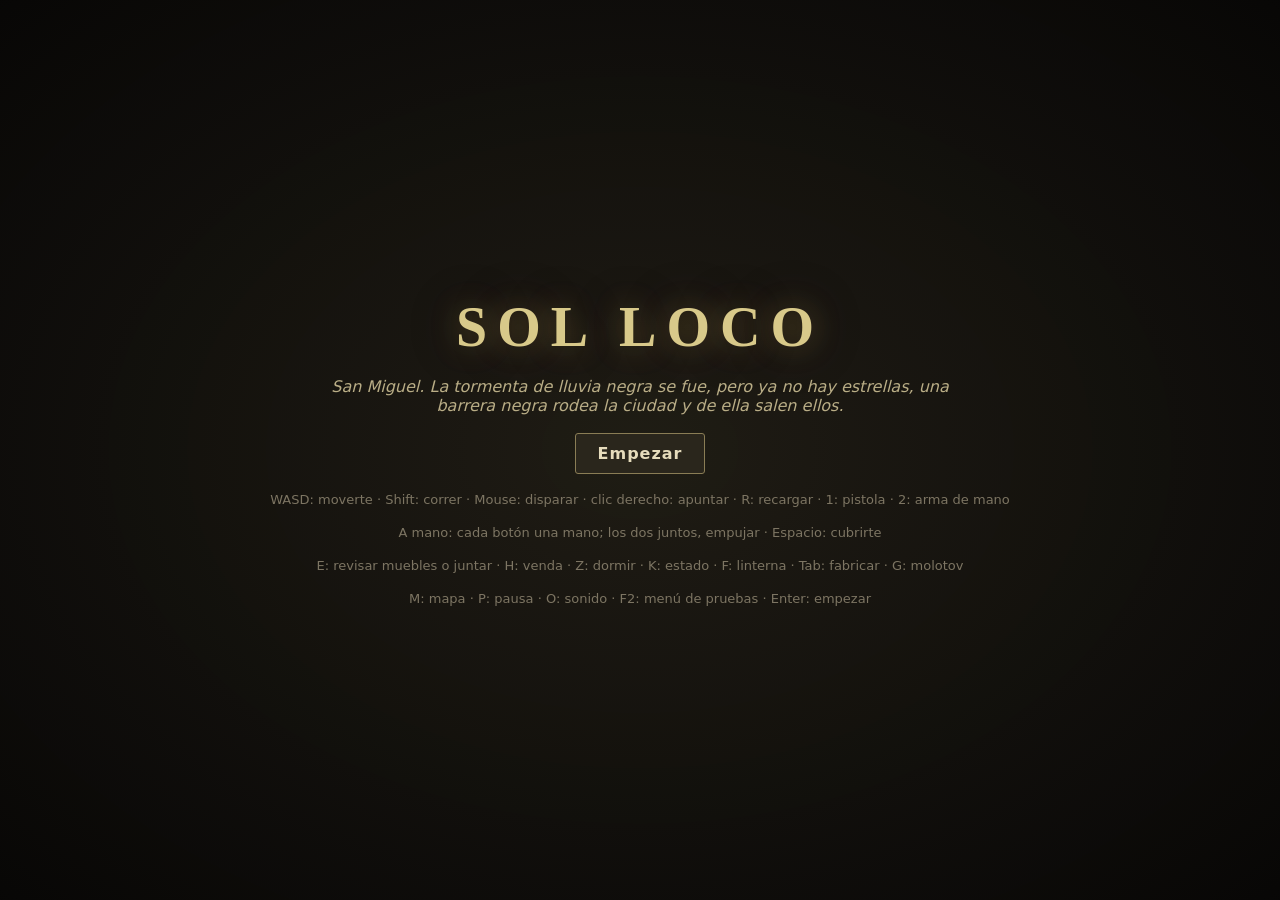
==== index.html @ 6541ae52 "Survivors: people locked in some houses (talk through the nailed door) and on the streets by day; th" ====
<!doctype html>
<html lang="es">
<head>
  <meta charset="utf-8">
  <meta name="viewport" content="width=device-width, initial-scale=1, maximum-scale=1, user-scalable=no">
  <title>Sol Loco</title>
  <link rel="stylesheet" href="style.css">
</head>
<body>
  <canvas id="game"></canvas>
  <div id="overlay" class="hidden"></div>

  <!-- Order matters: helpers, then data, then engine, then the browser-only view (js/view/). -->
  <!-- tests/run.js loads every script here except js/view/. -->
  <script src="js/util.js"></script>
  <script src="js/grid.js"></script>
  <script src="js/city.js"></script>
  <script src="js/interiors.js"></script>
  <script src="js/furnish.js"></script>
  <script src="js/sight.js"></script>
  <script src="js/clock.js"></script>
  <script src="js/loot.js"></script>
  <script src="js/senses.js"></script>
  <script src="js/skills.js"></script>
  <script src="js/melee.js"></script>
  <script src="js/craft.js"></script>
  <script src="js/needs.js"></script>
  <script src="js/rest.js"></script>
  <script src="js/health.js"></script>
  <script src="js/death.js"></script>
  <script src="js/clothes.js"></script>
  <script src="js/explored.js"></script>
  <script src="js/barrier.js"></script>
  <script src="js/barricade.js"></script>
  <script src="js/refuge.js"></script>
  <script src="js/people.js"></script>
  <script src="js/debug.js"></script>
  <script src="js/save.js"></script>
  <script src="js/weather.js"></script>
  <script src="data/characters.js"></script>
  <script src="data/abilities.js"></script>
  <script src="data/enemies.js"></script>
  <script src="data/items.js"></script>
  <script src="data/duels.js"></script>
  <script src="data/ultis.js"></script>
  <script src="data/lore.js"></script>
  <script src="data/meta.js"></script>
  <script src="data/guns.js"></script>
  <script src="data/houses.js"></script>
  <script src="data/look.js"></script>
  <script src="data/sight.js"></script>
  <script src="data/clock.js"></script>
  <script src="data/seasons.js"></script>
  <script src="data/clothes.js"></script>
  <script src="data/barrier.js"></script>
  <script src="data/barricade.js"></script>
  <script src="data/refuge.js"></script>
  <script src="data/survivors.js"></script>
  <script src="data/loot.js"></script>
  <script src="data/senses.js"></script>
  <script src="data/skills.js"></script>
  <script src="data/melee.js"></script>
  <script src="data/craft.js"></script>
  <script src="data/needs.js"></script>
  <script src="data/rest.js"></script>
  <script src="data/health.js"></script>
  <script src="data/weather.js"></script>
  <script src="data/map-sanmiguel.js"></script>
  <script src="js/game.js"></script>
  <script src="js/combat.js"></script>
  <script src="js/items.js"></script>
  <script src="js/shrines.js"></script>
  <script src="js/choices.js"></script>
  <script src="js/ulti.js"></script>
  <script src="js/guns.js"></script>
  <script src="js/bot.js"></script>
  <script src="js/duel.js"></script>
  <script src="js/bets.js"></script>
  <script src="js/match.js"></script>
  <script src="js/send.js"></script>
  <script src="js/meta.js"></script>
  <script src="js/view/input.js"></script>
  <script src="js/view/sound.js"></script>
  <script src="js/view/art.js"></script>
  <script src="js/view/fx.js"></script>
  <script src="js/view/render.js"></script>
  <script src="js/view/tips.js"></script>
  <script src="js/view/ui.js"></script>
  <script src="js/view/mapdraw.js"></script>
  <script src="js/view/city.js"></script>
  <script src="js/view/look.js"></script>
  <script src="js/view/night.js"></script>
  <script src="js/view/weather.js"></script>
  <script src="js/view/main.js"></script>
</body>
</html>
---- style.css ----
* { box-sizing: border-box; }
html, body { margin: 0; height: 100%; background: #14161c; overflow: hidden; }
body { font-family: system-ui, "Segoe UI", sans-serif; color: #e8e8ee; }
canvas { display: block; }

#overlay {
  position: fixed; inset: 0; display: flex; flex-direction: column; align-items: center; justify-content: center;
  gap: 18px; background: rgba(10, 11, 15, 0.72); padding: 16px; text-align: center;
}
#overlay.hidden { display: none; }
#overlay h1 { margin: 0; font-size: 44px; letter-spacing: 2px; }
#overlay h2 { margin: 0; font-size: 28px; }
#overlay p { margin: 0; color: #aab; }

.cards { display: flex; gap: 14px; flex-wrap: wrap; justify-content: center; }
.card {
  width: 200px; padding: 16px; border-radius: 10px; border: 2px solid #343846; background: #1e2029;
  color: inherit; font: inherit; text-align: left; cursor: pointer; display: flex; flex-direction: column; gap: 6px;
}
.card:hover, .card:focus-visible { border-color: #8fb4ff; outline: none; background: #252836; }
.card .key { color: #778; font-size: 12px; }
.card .name { font-weight: 700; font-size: 18px; }
.card .tag { font-size: 12px; color: #ffd27a; text-transform: uppercase; letter-spacing: 1px; }
.card .desc { font-size: 14px; color: #c4c6d2; }
.card .dot { width: 18px; height: 18px; border-radius: 50%; }

.btn {
  padding: 10px 22px; border-radius: 8px; border: 2px solid #8fb4ff; background: #22283a; color: inherit;
  font: inherit; font-weight: 700; cursor: pointer;
}
.btn:hover { background: #2c3550; }
.stats { display: grid; grid-template-columns: auto auto; gap: 4px 18px; text-align: left; }
.hint { font-size: 13px; color: #778; }

.tagline { color: #9fd8ff !important; font-style: italic; max-width: 640px; }
.card .bio { font-size: 12px; color: #8f93a3; font-style: italic; border-top: 1px solid #343846; padding-top: 6px; }
.row { display: flex; gap: 10px; flex-wrap: wrap; justify-content: center; }
.btn.ghost { border-color: #4a5266; background: transparent; font-weight: 600; }
.btn.ghost:hover { border-color: #9fd8ff; }
.text { max-width: 680px; text-align: left; max-height: 62vh; overflow-y: auto; padding-right: 8px; }
.text p { color: #c4c6d2 !important; line-height: 1.5; margin: 0 0 12px !important; }
.text h3 { margin: 14px 0 4px; color: #9fd8ff; font-size: 16px; }
.text .muted { color: #8f93a3 !important; font-style: italic; }
.flash { position: fixed; right: 16px; bottom: 16px; padding: 8px 14px; border-radius: 8px; background: #1e2029;
  border: 1px solid #4a5266; color: #e8e8ee; font-size: 14px; opacity: 0; transition: opacity 0.3s; pointer-events: none; }
#overlay { background: radial-gradient(ellipse at center, rgba(34, 30, 20, 0.86), rgba(7, 6, 5, 0.95)); }
#overlay h1 { color: #d8c98a; text-shadow: 0 0 28px rgba(200, 170, 60, 0.35), 0 0 60px rgba(120, 70, 140, 0.25);
  font-family: Georgia, "Times New Roman", serif; letter-spacing: 10px; font-size: 56px; }
#overlay h2 { color: #d8c98a; font-family: Georgia, "Times New Roman", serif; letter-spacing: 3px; }
#overlay p { color: #9d957f; }
#overlay .tagline { color: #b9ad86 !important; }
#overlay .btn { border: 1px solid #8a7d55; background: #2a261c; color: #e6dcbc; border-radius: 3px; letter-spacing: 1px; }
#overlay .btn:hover { background: #3a3424; border-color: #c9b26a; }
#overlay .btn.ghost { border-color: #4f4733; background: transparent; color: #b9ad86; }
#overlay .btn.ghost:hover { border-color: #a8975e; }
#overlay .hint { color: #7d7563; }
.btn.small { padding: 4px 10px; font-size: 13px; }
#overlay .warn { color: #d07a5a; }
.craft { display: flex; flex-direction: column; gap: 6px; width: min(640px, 92vw); text-align: left; }
.craft .btn { text-align: left; font-weight: 600; }
.inv { display: flex; gap: 12px; flex-wrap: wrap; justify-content: center; width: min(980px, 96vw); }
.invbox { background: rgba(20, 18, 13, 0.85); border: 1px solid #4f4733; padding: 10px; width: 210px; text-align: left;
  display: flex; flex-direction: column; gap: 4px; }
.invtitle { color: #d8c98a; font-size: 13px; letter-spacing: 1px; margin-bottom: 4px; }
.invline { color: #b9ad86; font-size: 13px; }
.invrow { display: flex; gap: 4px; }
.invrow .slot { flex: 1; text-align: left; font-size: 13px; padding: 4px 8px; font-weight: 600; }
.invempty { color: #4f4733; font-size: 13px; padding: 4px 8px; border: 1px dashed #3a3424; }
.keys { display: grid; grid-template-columns: repeat(2, minmax(200px, auto)); gap: 4px 24px; text-align: left; }
.keyrow { display: flex; gap: 10px; align-items: center; color: #b9ad86; font-size: 13px; }
.kbd { display: inline-block; min-width: 64px; padding: 2px 6px; border: 1px solid #5a5139; background: #1c1912; color: #e6dcbc;
  font-size: 12px; text-align: center; border-radius: 3px; }

.shop, .achs { width: min(720px, 92vw); display: grid; gap: 8px; max-height: 30vh; overflow-y: auto; text-align: left; }
.achs { grid-template-columns: repeat(auto-fill, minmax(220px, 1fr)); }
.shoprow { display: flex; align-items: center; justify-content: space-between; gap: 12px; padding: 8px 12px;
  background: #1e2029; border: 1px solid #343846; border-radius: 8px; }
.shoprow .desc, .ach .desc { font-size: 13px; color: #9a9db0; }
.ach { padding: 8px 10px; background: #191b22; border: 1px solid #2c2f3a; border-radius: 8px; opacity: 0.6; }
.ach.got { opacity: 1; border-color: #6fdc6a; }
.mappick { max-width: 760px; width: 100%; }
.worldmap { width: 100%; height: min(50vh, 380px); border-radius: 10px; overflow: hidden; background: #1c1f27; color: #9a9db0; display: flex; align-items: center; justify-content: center; position: relative; }
.places { display: flex; flex-wrap: wrap; gap: 6px; justify-content: center; margin: 8px 0; }
.mappick .row { display: flex; gap: 8px; justify-content: center; flex-wrap: wrap; }
/* The few Leaflet rules the map needs (its own stylesheet can't be loaded here). */
.leaflet-container { overflow: hidden; outline: none; font: 12px system-ui, sans-serif; }
.leaflet-pane, .leaflet-tile, .leaflet-marker-icon, .leaflet-marker-shadow, .leaflet-tile-container, .leaflet-pane > svg, .leaflet-pane > canvas, .leaflet-zoom-box, .leaflet-image-layer, .leaflet-layer { position: absolute; left: 0; top: 0; }
.leaflet-tile { visibility: hidden; user-select: none; width: 256px; height: 256px; }
.leaflet-tile-loaded { visibility: inherit; }
.leaflet-container img.leaflet-tile { max-width: none !important; max-height: none !important; }
.leaflet-pane { z-index: 400; } .leaflet-tile-pane { z-index: 200; } .leaflet-overlay-pane { z-index: 400; } .leaflet-marker-pane { z-index: 600; }
.leaflet-control-container .leaflet-top, .leaflet-control-container .leaflet-bottom { position: absolute; z-index: 1000; pointer-events: none; }
.leaflet-top { top: 0; } .leaflet-bottom { bottom: 0; } .leaflet-left { left: 0; } .leaflet-right { right: 0; }
.leaflet-control { pointer-events: auto; float: left; clear: both; margin: 8px; }
.leaflet-control-zoom a { display: block; width: 30px; height: 30px; line-height: 30px; text-align: center; background: #fff; color: #222; text-decoration: none; font: bold 18px sans-serif; }
.leaflet-control-attribution { background: rgba(255,255,255,0.7); color: #333; padding: 0 5px; margin: 0; font-size: 10px; }
.leaflet-control-attribution a { color: #0645ad; }
.leaflet-interactive { cursor: pointer; }
.leaflet-grab { cursor: grab; }
.leaflet-zoom-anim .leaflet-zoom-animated { transition: transform 0.25s cubic-bezier(0,0,0.25,1); }
.btn.small { padding: 6px 14px; font-size: 14px; min-width: 96px; }
.btn:disabled { opacity: 0.4; cursor: default; }
#overlay h3 { margin: 4px 0 0; color: #9fd8ff; }
.coins { color: #ffd27a !important; font-weight: 700; font-size: 18px; }
.achnew { color: #6fdc6a !important; font-weight: 600; }

.volume { align-self: center; min-width: 120px; }

canvas { touch-action: none; }
@media (max-width: 700px) { .card { width: 44vw; padding: 10px; } #overlay h1 { font-size: 32px; } .card .bio { display: none; } }
#overlay { overflow-y: auto; justify-content: safe center; }

.card.locked { opacity: 0.55; }
.card.locked .name { color: #9a9db0; }
.btn.storm { background: #4a2f7a; border-color: #c9b8ff; color: #fff; }

/* Winning: the clouds open. */
#overlay.sunny { background: radial-gradient(circle at 50% 18%, rgba(255, 214, 120, 0.55), rgba(255, 170, 80, 0.18) 35%, rgba(12, 13, 18, 0.92) 75%); }
#overlay .sun { width: 90px; height: 90px; border-radius: 50%; background: radial-gradient(circle, #fff6cf 0%, #ffd27a 55%, #ffb347 100%);
  box-shadow: 0 0 60px 20px rgba(255, 210, 122, 0.55); animation: sunrise 2.4s ease-out both, sunpulse 3s ease-in-out 2.4s infinite; }
#overlay .sunday { max-width: 560px; font-style: italic; color: #ffe9b8; }
@keyframes sunrise { from { transform: translateY(60px) scale(0.6); opacity: 0; } to { transform: none; opacity: 1; } }
@keyframes sunpulse { 50% { box-shadow: 0 0 80px 30px rgba(255, 210, 122, 0.7); } }

/* Option: big text in the menus. */
body.bigtext #overlay { font-size: 120%; }
body.bigtext .card .desc, body.bigtext .shoprow .desc, body.bigtext .ach .desc, body.bigtext .hint { font-size: 16px; }
body.bigtext .card .name { font-size: 21px; }

/* The right click menu of the inventory (js/view/ui.js). */
.ctxmenu { position: fixed; z-index: 50; display: flex; flex-direction: column; gap: 3px; background: rgba(16, 14, 10, 0.97);
  border: 1px solid #6b5f42; padding: 6px; min-width: 160px; }
.ctxmenu .btn { text-align: left; margin: 0; }
.invbox.wide { width: 300px; }
.invbox > .slot { display: block; width: 100%; text-align: left; font-size: 13px; padding: 4px 8px; margin: 2px 0; font-weight: 600; }
.invbox.piecebox { border-color: #9a8550; background: rgba(42, 33, 18, 0.92); width: 240px; }

/* The big map (M) */
.bigmap { display: block; margin: 8px auto; border: 2px solid rgba(255, 233, 168, 0.5); cursor: grab; touch-action: none; }

/* The test menu (F2, js/debug.js) */
.debug { display: flex; flex-wrap: wrap; gap: 10px; justify-content: center; max-width: 900px; margin: 8px auto; }
.debuggroup { display: flex; flex-direction: column; gap: 4px; min-width: 160px; background: rgba(20,18,14,0.6); padding: 8px; border: 1px solid #3a3424; }
.debugmsg { color: #e6dcbc; min-height: 1.3em; }
.talkline { font-size: 17px; max-width: 560px; margin: 10px auto 18px; color: #e8dcb8; font-style: italic; }
.talkbtns { display: flex; gap: 10px; justify-content: center; flex-wrap: wrap; }
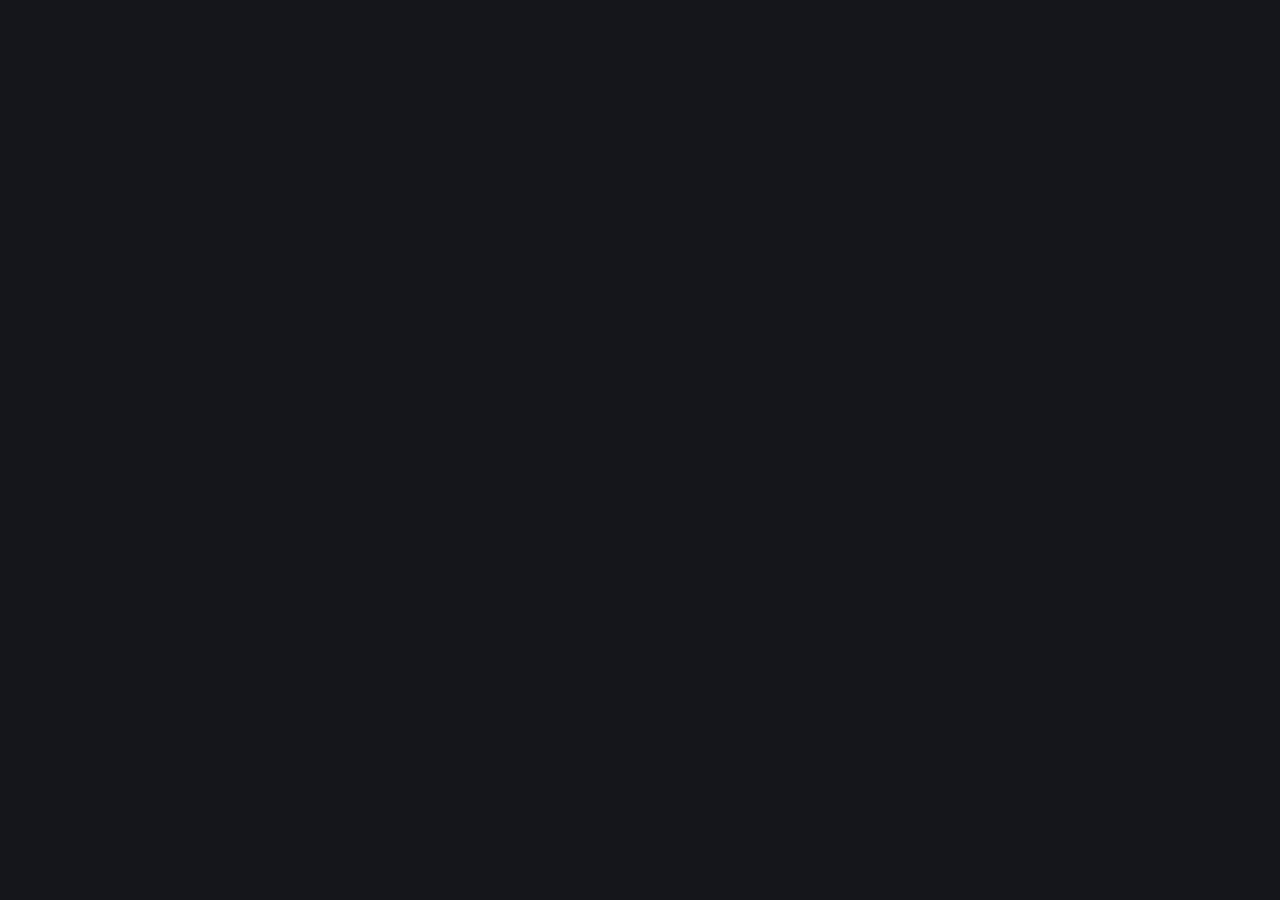
==== commit 9d1a2abb: "3D trial view (V): the same game drawn with three.js: city with real building heights, the house you" ====
--- a/index.html
+++ b/index.html
@@ -12,6 +12,7 @@
 
   <!-- Order matters: helpers, then data, then engine, then the browser-only view (js/view/). -->
   <!-- tests/run.js loads every script here except js/view/. -->
+  <script src="lib/three.min.js"></script>
   <script src="js/util.js"></script>
   <script src="js/grid.js"></script>
   <script src="js/city.js"></script>
@@ -32,8 +33,13 @@
   <script src="js/explored.js"></script>
   <script src="js/barrier.js"></script>
   <script src="js/barricade.js"></script>
+  <script src="js/doors.js"></script>
+  <script src="js/power.js"></script>
   <script src="js/refuge.js"></script>
   <script src="js/people.js"></script>
+  <script src="js/madness.js"></script>
+  <script src="js/morale.js"></script>
+  <script src="js/story.js"></script>
   <script src="js/debug.js"></script>
   <script src="js/save.js"></script>
   <script src="js/weather.js"></script>
@@ -54,8 +60,13 @@
   <script src="data/clothes.js"></script>
   <script src="data/barrier.js"></script>
   <script src="data/barricade.js"></script>
+  <script src="data/doors.js"></script>
+  <script src="data/power.js"></script>
   <script src="data/refuge.js"></script>
   <script src="data/survivors.js"></script>
+  <script src="data/madness.js"></script>
+  <script src="data/morale.js"></script>
+  <script src="data/story.js"></script>
   <script src="data/loot.js"></script>
   <script src="data/senses.js"></script>
   <script src="data/skills.js"></script>
@@ -92,5 +103,6 @@
   <script src="js/view/night.js"></script>
   <script src="js/view/weather.js"></script>
   <script src="js/view/main.js"></script>
+  <script src="js/view/world3d.js"></script>
 </body>
 </html>
--- a/style.css
+++ b/style.css
@@ -144,3 +144,7 @@
 .debugmsg { color: #e6dcbc; min-height: 1.3em; }
 .talkline { font-size: 17px; max-width: 560px; margin: 10px auto 18px; color: #e8dcb8; font-style: italic; }
 .talkbtns { display: flex; gap: 10px; justify-content: center; flex-wrap: wrap; }
+
+/* The 3D view (js/view/world3d.js): under the game canvas, which keeps the HUD on top. */
+#world3d { position: fixed; left: 0; top: 0; z-index: 0; display: none; }
+#game { position: relative; z-index: 1; }
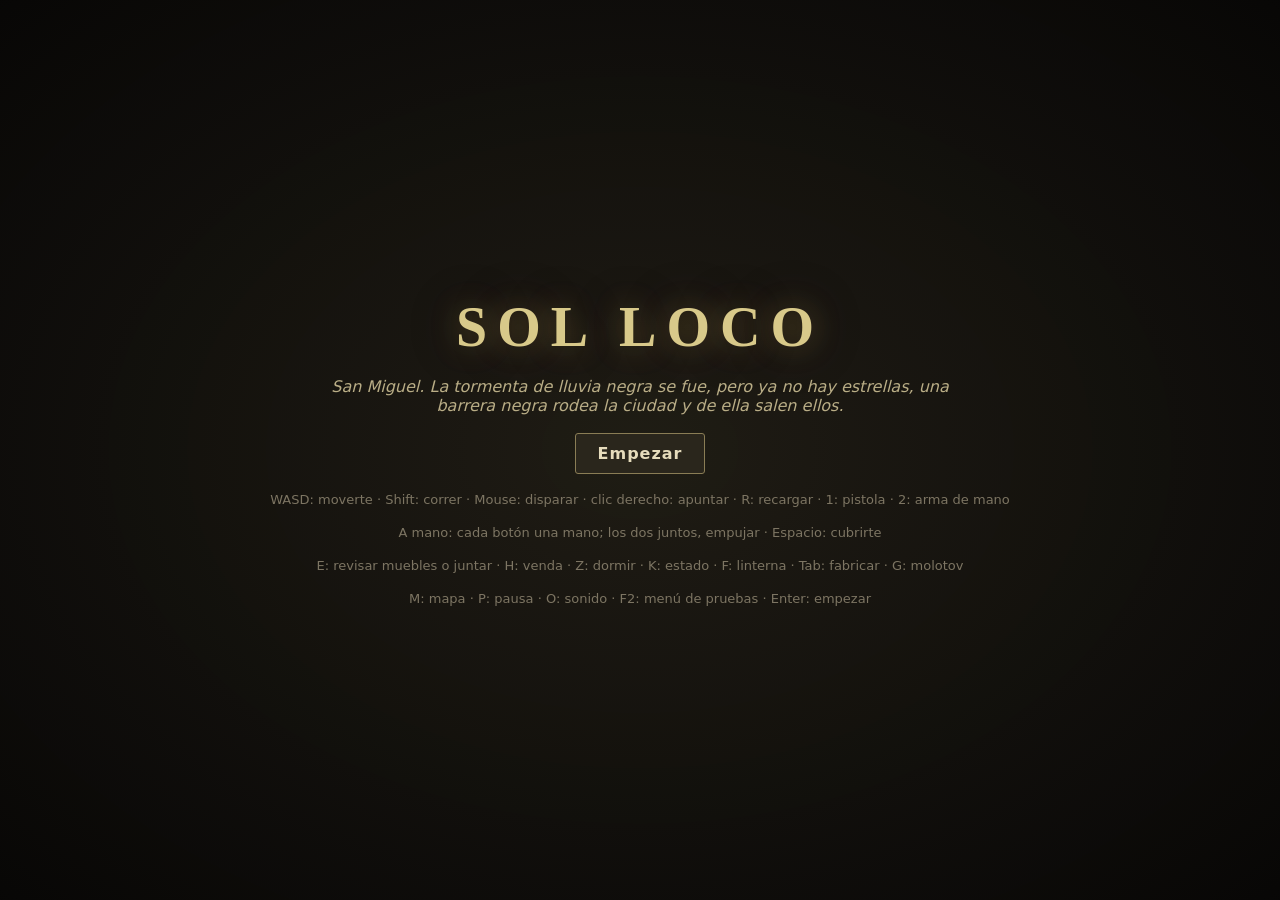
==== commit 06459669: "Fix the black screen: the game canvas's z-index hid the title menu; layers now follow page order Co-" ====
--- a/index.html
+++ b/index.html
@@ -4,7 +4,7 @@
   <meta charset="utf-8">
   <meta name="viewport" content="width=device-width, initial-scale=1, maximum-scale=1, user-scalable=no">
   <title>Sol Loco</title>
-  <link rel="stylesheet" href="style.css">
+  <link rel="stylesheet" href="style.css?v=202611271610">
 </head>
 <body>
   <canvas id="game"></canvas>
@@ -12,97 +12,97 @@
 
   <!-- Order matters: helpers, then data, then engine, then the browser-only view (js/view/). -->
   <!-- tests/run.js loads every script here except js/view/. -->
-  <script src="lib/three.min.js"></script>
-  <script src="js/util.js"></script>
-  <script src="js/grid.js"></script>
-  <script src="js/city.js"></script>
-  <script src="js/interiors.js"></script>
-  <script src="js/furnish.js"></script>
-  <script src="js/sight.js"></script>
-  <script src="js/clock.js"></script>
-  <script src="js/loot.js"></script>
-  <script src="js/senses.js"></script>
-  <script src="js/skills.js"></script>
-  <script src="js/melee.js"></script>
-  <script src="js/craft.js"></script>
-  <script src="js/needs.js"></script>
-  <script src="js/rest.js"></script>
-  <script src="js/health.js"></script>
-  <script src="js/death.js"></script>
-  <script src="js/clothes.js"></script>
-  <script src="js/explored.js"></script>
-  <script src="js/barrier.js"></script>
-  <script src="js/barricade.js"></script>
-  <script src="js/doors.js"></script>
-  <script src="js/power.js"></script>
-  <script src="js/refuge.js"></script>
-  <script src="js/people.js"></script>
-  <script src="js/madness.js"></script>
-  <script src="js/morale.js"></script>
-  <script src="js/story.js"></script>
-  <script src="js/debug.js"></script>
-  <script src="js/save.js"></script>
-  <script src="js/weather.js"></script>
-  <script src="data/characters.js"></script>
-  <script src="data/abilities.js"></script>
-  <script src="data/enemies.js"></script>
-  <script src="data/items.js"></script>
-  <script src="data/duels.js"></script>
-  <script src="data/ultis.js"></script>
-  <script src="data/lore.js"></script>
-  <script src="data/meta.js"></script>
-  <script src="data/guns.js"></script>
-  <script src="data/houses.js"></script>
-  <script src="data/look.js"></script>
-  <script src="data/sight.js"></script>
-  <script src="data/clock.js"></script>
-  <script src="data/seasons.js"></script>
-  <script src="data/clothes.js"></script>
-  <script src="data/barrier.js"></script>
-  <script src="data/barricade.js"></script>
-  <script src="data/doors.js"></script>
-  <script src="data/power.js"></script>
-  <script src="data/refuge.js"></script>
-  <script src="data/survivors.js"></script>
-  <script src="data/madness.js"></script>
-  <script src="data/morale.js"></script>
-  <script src="data/story.js"></script>
-  <script src="data/loot.js"></script>
-  <script src="data/senses.js"></script>
-  <script src="data/skills.js"></script>
-  <script src="data/melee.js"></script>
-  <script src="data/craft.js"></script>
-  <script src="data/needs.js"></script>
-  <script src="data/rest.js"></script>
-  <script src="data/health.js"></script>
-  <script src="data/weather.js"></script>
-  <script src="data/map-sanmiguel.js"></script>
-  <script src="js/game.js"></script>
-  <script src="js/combat.js"></script>
-  <script src="js/items.js"></script>
-  <script src="js/shrines.js"></script>
-  <script src="js/choices.js"></script>
-  <script src="js/ulti.js"></script>
-  <script src="js/guns.js"></script>
-  <script src="js/bot.js"></script>
-  <script src="js/duel.js"></script>
-  <script src="js/bets.js"></script>
-  <script src="js/match.js"></script>
-  <script src="js/send.js"></script>
-  <script src="js/meta.js"></script>
-  <script src="js/view/input.js"></script>
-  <script src="js/view/sound.js"></script>
-  <script src="js/view/art.js"></script>
-  <script src="js/view/fx.js"></script>
-  <script src="js/view/render.js"></script>
-  <script src="js/view/tips.js"></script>
-  <script src="js/view/ui.js"></script>
-  <script src="js/view/mapdraw.js"></script>
-  <script src="js/view/city.js"></script>
-  <script src="js/view/look.js"></script>
-  <script src="js/view/night.js"></script>
-  <script src="js/view/weather.js"></script>
-  <script src="js/view/main.js"></script>
-  <script src="js/view/world3d.js"></script>
+  <script src="lib/three.min.js?v=202611271610"></script>
+  <script src="js/util.js?v=202611271610"></script>
+  <script src="js/grid.js?v=202611271610"></script>
+  <script src="js/city.js?v=202611271610"></script>
+  <script src="js/interiors.js?v=202611271610"></script>
+  <script src="js/furnish.js?v=202611271610"></script>
+  <script src="js/sight.js?v=202611271610"></script>
+  <script src="js/clock.js?v=202611271610"></script>
+  <script src="js/loot.js?v=202611271610"></script>
+  <script src="js/senses.js?v=202611271610"></script>
+  <script src="js/skills.js?v=202611271610"></script>
+  <script src="js/melee.js?v=202611271610"></script>
+  <script src="js/craft.js?v=202611271610"></script>
+  <script src="js/needs.js?v=202611271610"></script>
+  <script src="js/rest.js?v=202611271610"></script>
+  <script src="js/health.js?v=202611271610"></script>
+  <script src="js/death.js?v=202611271610"></script>
+  <script src="js/clothes.js?v=202611271610"></script>
+  <script src="js/explored.js?v=202611271610"></script>
+  <script src="js/barrier.js?v=202611271610"></script>
+  <script src="js/barricade.js?v=202611271610"></script>
+  <script src="js/doors.js?v=202611271610"></script>
+  <script src="js/power.js?v=202611271610"></script>
+  <script src="js/refuge.js?v=202611271610"></script>
+  <script src="js/people.js?v=202611271610"></script>
+  <script src="js/madness.js?v=202611271610"></script>
+  <script src="js/morale.js?v=202611271610"></script>
+  <script src="js/story.js?v=202611271610"></script>
+  <script src="js/debug.js?v=202611271610"></script>
+  <script src="js/save.js?v=202611271610"></script>
+  <script src="js/weather.js?v=202611271610"></script>
+  <script src="data/characters.js?v=202611271610"></script>
+  <script src="data/abilities.js?v=202611271610"></script>
+  <script src="data/enemies.js?v=202611271610"></script>
+  <script src="data/items.js?v=202611271610"></script>
+  <script src="data/duels.js?v=202611271610"></script>
+  <script src="data/ultis.js?v=202611271610"></script>
+  <script src="data/lore.js?v=202611271610"></script>
+  <script src="data/meta.js?v=202611271610"></script>
+  <script src="data/guns.js?v=202611271610"></script>
+  <script src="data/houses.js?v=202611271610"></script>
+  <script src="data/look.js?v=202611271610"></script>
+  <script src="data/sight.js?v=202611271610"></script>
+  <script src="data/clock.js?v=202611271610"></script>
+  <script src="data/seasons.js?v=202611271610"></script>
+  <script src="data/clothes.js?v=202611271610"></script>
+  <script src="data/barrier.js?v=202611271610"></script>
+  <script src="data/barricade.js?v=202611271610"></script>
+  <script src="data/doors.js?v=202611271610"></script>
+  <script src="data/power.js?v=202611271610"></script>
+  <script src="data/refuge.js?v=202611271610"></script>
+  <script src="data/survivors.js?v=202611271610"></script>
+  <script src="data/madness.js?v=202611271610"></script>
+  <script src="data/morale.js?v=202611271610"></script>
+  <script src="data/story.js?v=202611271610"></script>
+  <script src="data/loot.js?v=202611271610"></script>
+  <script src="data/senses.js?v=202611271610"></script>
+  <script src="data/skills.js?v=202611271610"></script>
+  <script src="data/melee.js?v=202611271610"></script>
+  <script src="data/craft.js?v=202611271610"></script>
+  <script src="data/needs.js?v=202611271610"></script>
+  <script src="data/rest.js?v=202611271610"></script>
+  <script src="data/health.js?v=202611271610"></script>
+  <script src="data/weather.js?v=202611271610"></script>
+  <script src="data/map-sanmiguel.js?v=202611271610"></script>
+  <script src="js/game.js?v=202611271610"></script>
+  <script src="js/combat.js?v=202611271610"></script>
+  <script src="js/items.js?v=202611271610"></script>
+  <script src="js/shrines.js?v=202611271610"></script>
+  <script src="js/choices.js?v=202611271610"></script>
+  <script src="js/ulti.js?v=202611271610"></script>
+  <script src="js/guns.js?v=202611271610"></script>
+  <script src="js/bot.js?v=202611271610"></script>
+  <script src="js/duel.js?v=202611271610"></script>
+  <script src="js/bets.js?v=202611271610"></script>
+  <script src="js/match.js?v=202611271610"></script>
+  <script src="js/send.js?v=202611271610"></script>
+  <script src="js/meta.js?v=202611271610"></script>
+  <script src="js/view/input.js?v=202611271610"></script>
+  <script src="js/view/sound.js?v=202611271610"></script>
+  <script src="js/view/art.js?v=202611271610"></script>
+  <script src="js/view/fx.js?v=202611271610"></script>
+  <script src="js/view/render.js?v=202611271610"></script>
+  <script src="js/view/tips.js?v=202611271610"></script>
+  <script src="js/view/ui.js?v=202611271610"></script>
+  <script src="js/view/mapdraw.js?v=202611271610"></script>
+  <script src="js/view/city.js?v=202611271610"></script>
+  <script src="js/view/look.js?v=202611271610"></script>
+  <script src="js/view/night.js?v=202611271610"></script>
+  <script src="js/view/weather.js?v=202611271610"></script>
+  <script src="js/view/main.js?v=202611271610"></script>
+  <script src="js/view/world3d.js?v=202611271610"></script>
 </body>
 </html>
--- a/style.css
+++ b/style.css
@@ -146,5 +146,7 @@
 .talkbtns { display: flex; gap: 10px; justify-content: center; flex-wrap: wrap; }
 
 /* The 3D view (js/view/world3d.js): under the game canvas, which keeps the HUD on top. */
-#world3d { position: fixed; left: 0; top: 0; z-index: 0; display: none; }
-#game { position: relative; z-index: 1; }
+/* No z-index: the page order keeps the 3D under the game canvas and the menus over both (a z-index on #game hid
+   the title menu, 2026-11-27). */
+#world3d { position: fixed; left: 0; top: 0; display: none; }
+#game { position: relative; }
